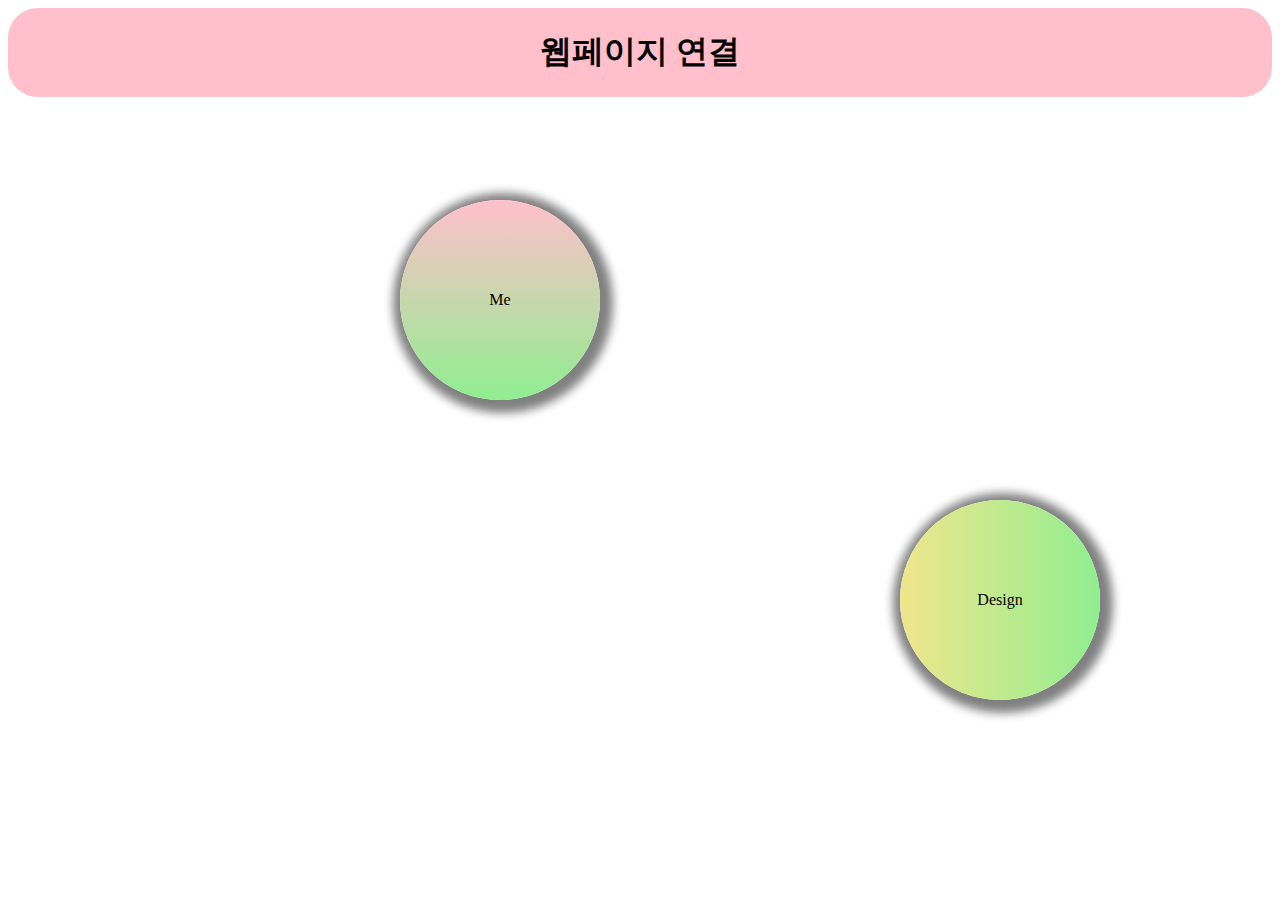
==== index.html @ 5d629c1f "Add files via upload" ====
<!DOCTYPE html>
<html lang="ko">
	<head>
		<title>웹페이지 연결</title>
		<meta charset="UTF-8">
		<meta name="viewport" content="width=device-width, initial-scale=1.0">
		<meta name="keywords" content="웹페이지, 연결">
		<meta name="description" content="2개의 html을 이용하여 웹페이지를 연결하였습니다.">
		<link rel="stylesheet" href="style.css">
	</head>
	<body>
		<header>
			<h1>웹페이지 연결</h1>
		</header>

		<nav>
			<ul>
				<a href="me.html"><li class="m">Me</li></a>
				<a href="design.html"><li class="d">Design</li></a>
			</ul>
		</nav>

		<article>
			
		</article>
	</body>
</html>
---- style.css ----
header {
	background-color: pink;
	text-align: center;
	border-radius: 30px ;
	padding: 1px;
}

.m {
	position: absolute;
	top: 200px;
	left: 400px;
	background: linear-gradient(180deg,pink,lightgreen);
	border-radius: 100px;
	width: 200px;
	height: 200px;
	box-shadow:  3px 3px 10px 10px gray;
	color: black;
	align-items: center;
	justify-content: center;
	display: flex;
}

.d {
	position: absolute;
	top: 500px;
	left: 900px;
	background: linear-gradient(90deg,khaki,lightgreen);
	border-radius: 100px;
	width: 200px;
	height: 200px;
	box-shadow:  3px 3px 10px 10px gray;
	color: black;
	align-items: center;
	justify-content: center;
	display: flex;
}

li {
	list-style: none;

}
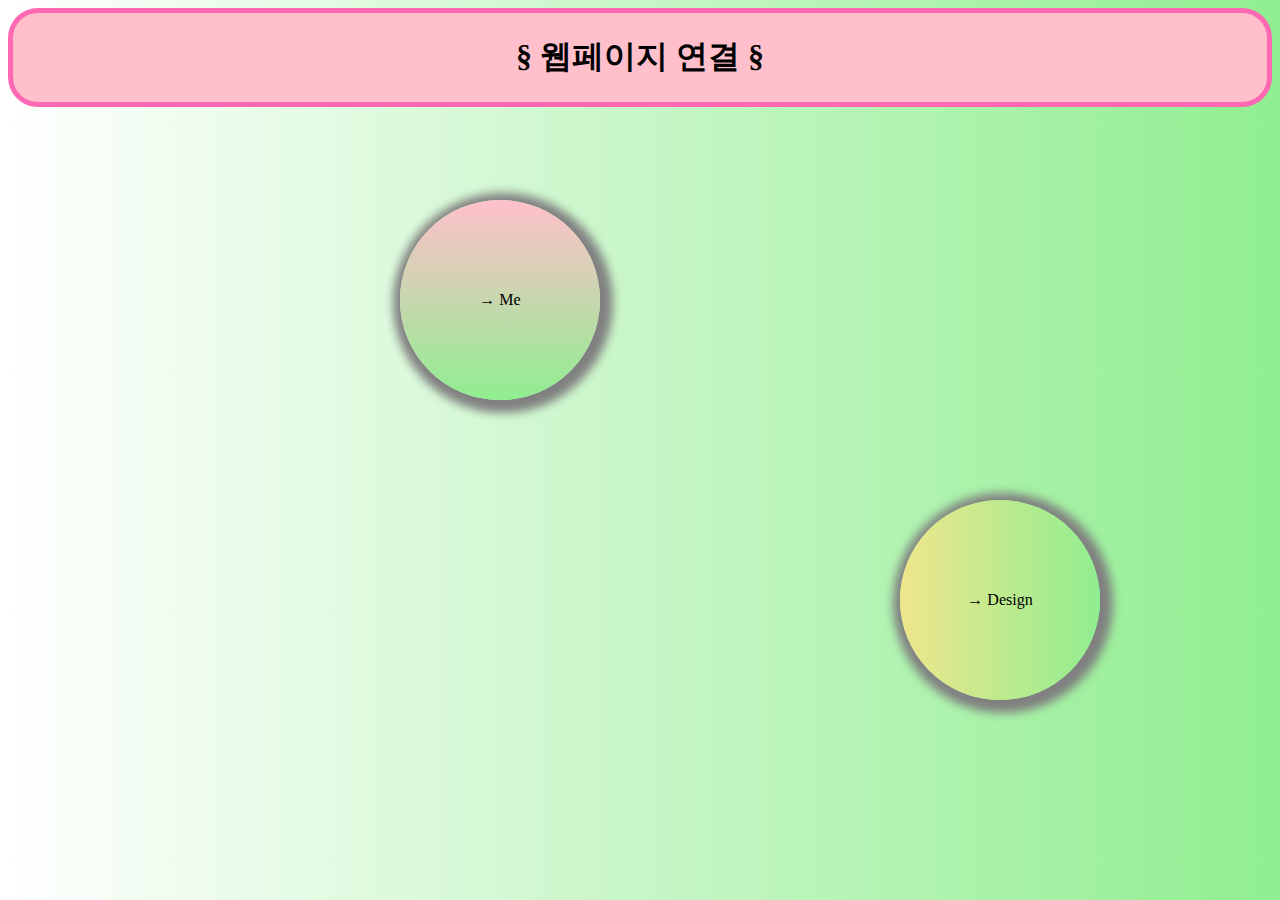
==== commit c095b733: "Add files via upload" ====
--- a/index.html
+++ b/index.html
@@ -10,18 +10,14 @@
 	</head>
 	<body>
 		<header>
-			<h1>웹페이지 연결</h1>
+			<h1>§ 웹페이지 연결 §</h1>
 		</header>
 
 		<nav>
 			<ul>
-				<a href="me.html"><li class="m">Me</li></a>
-				<a href="design.html"><li class="d">Design</li></a>
+				<a href="me.html"><li class="m">→ Me</li></a>
+				<a href="design.html"><li class="d">→ Design</li></a>
 			</ul>
 		</nav>
-
-		<article>
-			
-		</article>
 	</body>
 </html>--- a/style.css
+++ b/style.css
@@ -1,7 +1,12 @@
+body {
+	background: linear-gradient(90deg,white,lightgreen);
+}
+
 header {
 	background-color: pink;
 	text-align: center;
 	border-radius: 30px ;
+	border: 5px solid hotpink;
 	padding: 1px;
 }
 
@@ -40,4 +45,35 @@
 
 }
 
+@media screen and (max-width: 900px) {
+	body {
+		background: linear-gradient(90deg,khaki,lemonchiffon);
+	}
 
+	h1 {
+		font-size: 20px;
+	}
+
+	.m {
+		top: 200px;
+		left: 150px;
+		width: 175px;
+	    height: 175px;
+	    border: 3px solid dimgray;
+
+	}
+
+	.d {
+		top: 500px;
+		left: 350px;
+		width: 175px;
+		height: 175px;
+		border: 3px solid dimgray;
+	}
+
+	header {
+		border: 3px solid hotpink;
+	}
+}
+
+
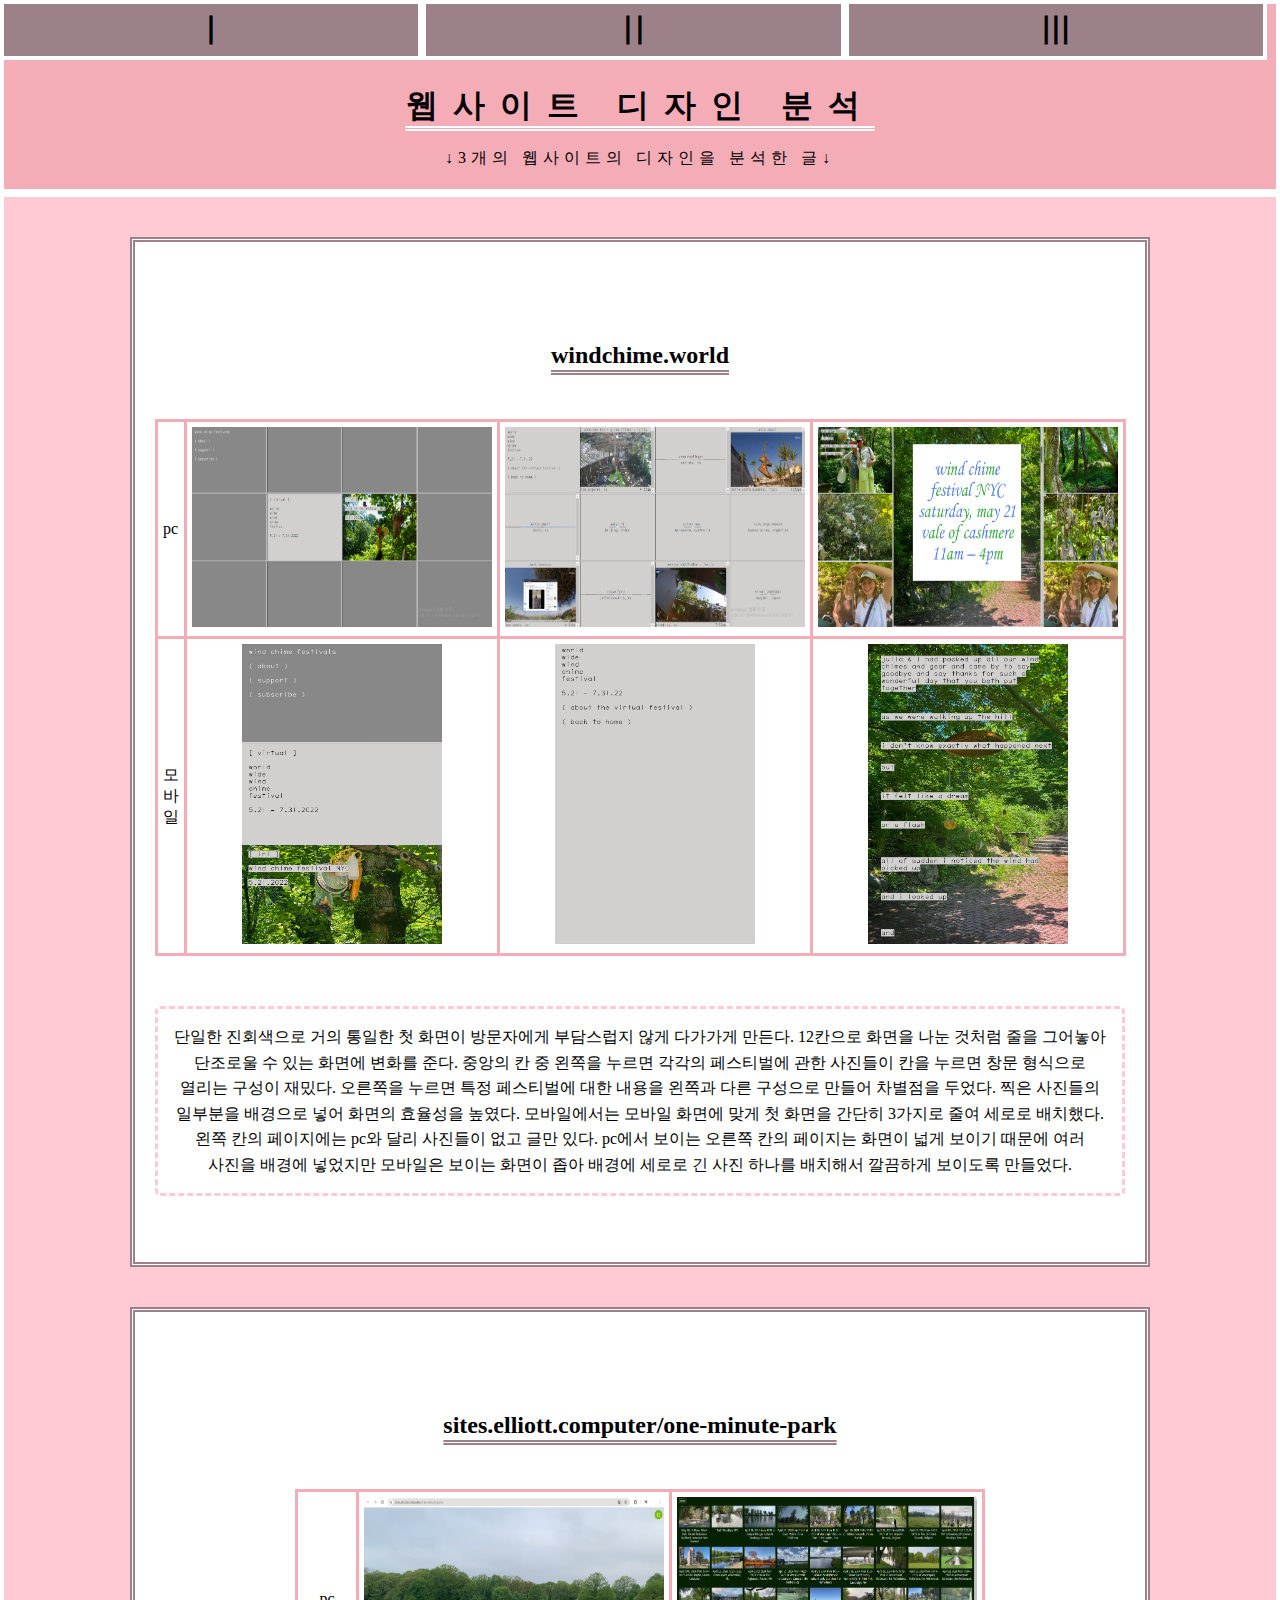
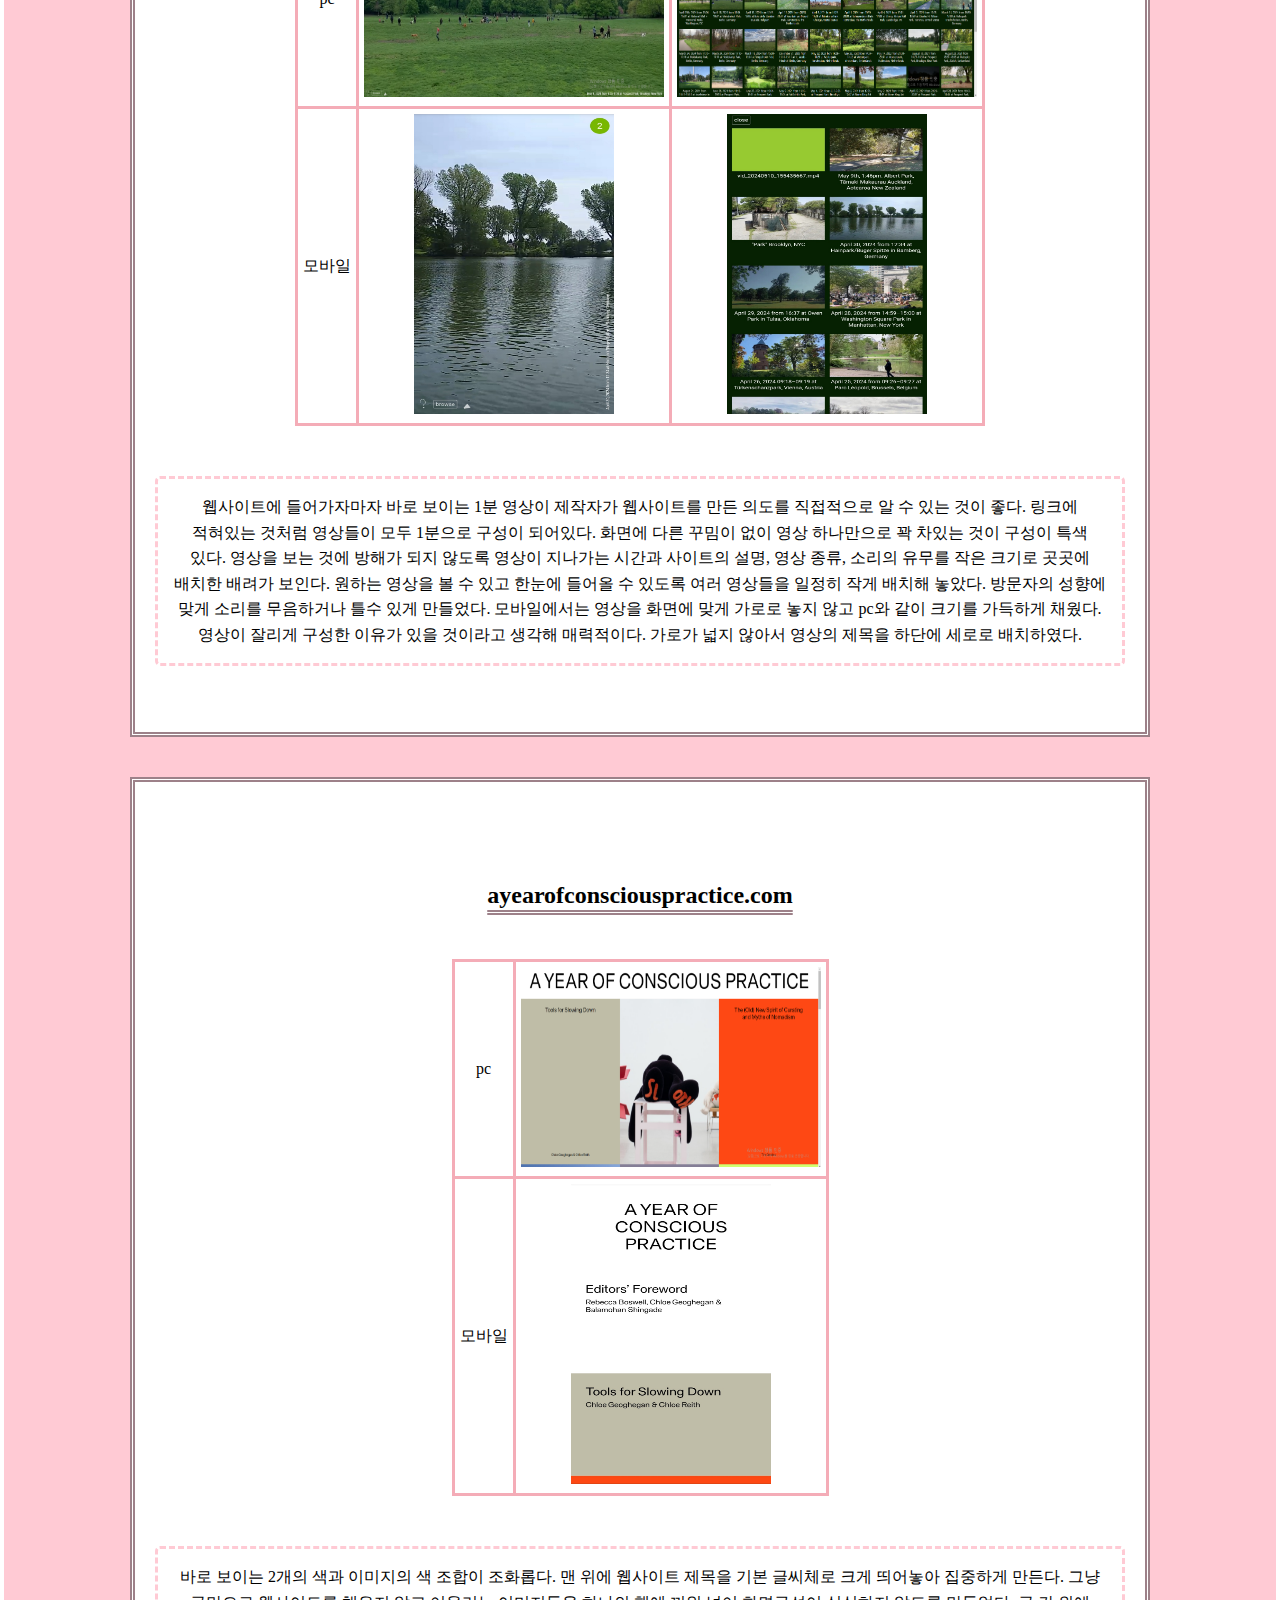
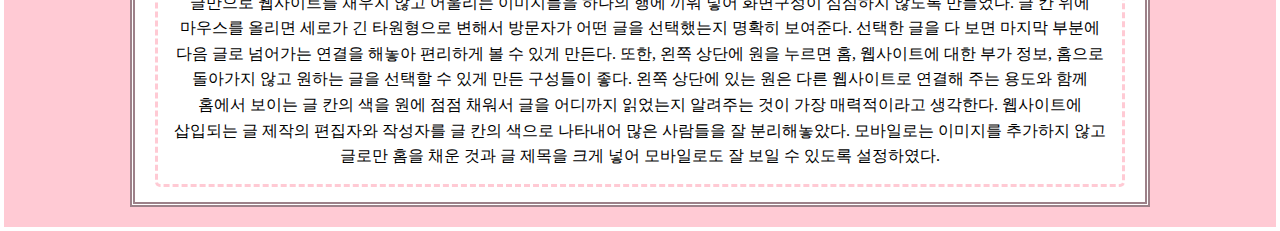
==== commit 72447bde: "Add files via upload" ====
--- a/index.html
+++ b/index.html
@@ -1,23 +1,76 @@
 <!DOCTYPE html>
 <html lang="ko">
 	<head>
-		<title>웹페이지 연결</title>
+		<title>웹사이트 디자인 분석</title>
 		<meta charset="UTF-8">
 		<meta name="viewport" content="width=device-width, initial-scale=1.0">
-		<meta name="keywords" content="웹페이지, 연결">
-		<meta name="description" content="2개의 html을 이용하여 웹페이지를 연결하였습니다.">
+		<meta name="keywords" content="웹사이트, 디자인, 분석">
+		<meta name="description" content="3개의 웹사이트의 디자인을 분석하자">
 		<link rel="stylesheet" href="style.css">
 	</head>
 	<body>
 		<header>
-			<h1>§ 웹페이지 연결 §</h1>
+			<h1>웹사이트 디자인 분석</h1>
+			<p>↓3개의 웹사이트의 디자인을 분석한 글↓</p>
 		</header>
-
+		
 		<nav>
 			<ul>
-				<a href="me.html"><li class="m">→ Me</li></a>
-				<a href="design.html"><li class="d">→ Design</li></a>
+				<li><a href="#first">Ⅰ</a></li>
+				<li><a href="#second">Ⅱ</a></li>
+				<li><a href="#third">Ⅲ</a></li>
 			</ul>
 		</nav>
+		
+		<article>
+			<section>
+				<h2 id="first"><a href="https://windchime.world/">windchime.world</a></h2>
+				<table>
+				  	<tr>
+				  	  <td>pc</td>
+				  	  <td> <img src="img/home.png" width="300px" height="200px" alt="흰색 선 12칸으로 나눠진 진회색 칸들 중앙 2칸의 왼쪽은 연회색, 오른쪽은 초록색비율이 많은 나무 사진이 있고 그 위에 글이 적혀있다."></td>
+				  	  <td> <img src="img/first.png" width="300px" height="200px" alt="흰색 선 12칸으로 나눠진 연회색 칸들 중 4칸의 페스티벌 사진이 보인다."></td>
+				  	  <td> <img src="img/two.png" width="300px" height="200px" alt="다른 나무 풍경사진이 3개씩 양 옆으로 일자로 배치되어있다. 그 사이로는 세로의 나무 풍경사진이 있고 그 위에 글이 적혀있다."></td>
+				  	</tr>
+				  	<tr>
+				  	  <td>모바일</td>
+				  	  <td> <img src="img/m.jpg" width="200px" height="300px" alt="진회색, 연회색, 나무 풍경 사진이 세로로 긴 직사각형 형태로 일자로 차례대로 배치되어 있다. 그 위에 글이 적혀있다."></td>
+				  	  <td> <img src="img/mm.jpg" width="200px" height="300px" alt="회색의 세로로 긴 직사각형 면 위에 글이 적혀있다."></td>
+				  	  <td> <img src="img/mmm.jpg" width="200px" height="300px" alt="세로로 긴 직사각형 형태의 나무 풍경 사진이 있고 그 위에 글이 적혀있다."></td>
+				  	</tr>
+				 </table>
+				<p>단일한 진회색으로 거의 통일한 첫 화면이 방문자에게 부담스럽지 않게 다가가게 만든다. 12칸으로 화면을 나눈 것처럼 줄을 그어놓아 단조로울 수 있는 화면에 변화를 준다. 중앙의 칸 중 왼쪽을 누르면 각각의 페스티벌에 관한 사진들이 칸을 누르면 창문 형식으로 열리는 구성이 재밌다. 오른쪽을 누르면 특정 페스티벌에 대한 내용을 왼쪽과 다른 구성으로 만들어 차별점을 두었다. 찍은 사진들의 일부분을 배경으로 넣어 화면의 효율성을 높였다. 모바일에서는 모바일 화면에 맞게 첫 화면을 간단히 3가지로 줄여 세로로 배치했다. 왼쪽 칸의 페이지에는 pc와 달리 사진들이 없고 글만 있다. pc에서 보이는 오른쪽 칸의 페이지는 화면이 넓게 보이기 때문에 여러 사진을 배경에 넣었지만 모바일은 보이는 화면이 좁아 배경에 세로로 긴 사진 하나를 배치해서 깔끔하게 보이도록 만들었다.</p>
+			</section>
+			<section>
+				<h2 id="second"><a href="https://sites.elliott.computer/one-minute-park/">sites.elliott.computer/one-minute-park</a></h2>
+				<table>
+				  	<tr>
+				  	  <td>pc</td>
+				  	  <td> <img src="img/hhome.png" width="300px" height="200px" alt="드넓은 푸른 초원과 빽빽한 나무, 흐린 하늘이 보이는 가로 직사각형 사진"></td>
+				  	  <td> <img src="img/firstt.png" width="300px" height="200px" alt="=여러 푸른 공원 사진들이 가로로 9개, 세로로 5개로 배치되어 있다."></td>
+				  	</tr>
+				  	<tr>
+				  	  <td>모바일</td>
+				  	  <td> <img src="img/mmmm.jpg" width="200px" height="300px" alt="푸른 나무가 호수에 비치는 풍경의 세로 직사각형의 사진"></td>
+				  	  <td> <img src="img/mmmmm.jpg" width="200px" height="300px" alt="여러 푸른 공원 사진들이 가로로 2개, 세로로 4개로 배치되어 있다."></td>
+				  	</tr>
+				 </table>
+				<p>웹사이트에 들어가자마자 바로 보이는 1분 영상이 제작자가 웹사이트를 만든 의도를 직접적으로 알 수 있는 것이 좋다. 링크에 적혀있는 것처럼 영상들이 모두 1분으로 구성이 되어있다. 화면에 다른 꾸밈이 없이 영상 하나만으로 꽉 차있는 것이 구성이 특색 있다. 영상을 보는 것에 방해가 되지 않도록 영상이 지나가는 시간과 사이트의 설명, 영상 종류, 소리의 유무를 작은 크기로 곳곳에 배치한 배려가 보인다. 원하는 영상을 볼 수 있고 한눈에 들어올 수 있도록 여러 영상들을 일정히 작게 배치해 놓았다. 방문자의 성향에 맞게 소리를 무음하거나 틀수 있게 만들었다. 모바일에서는 영상을 화면에 맞게 가로로 놓지 않고 pc와 같이 크기를 가득하게 채웠다. 영상이 잘리게 구성한 이유가 있을 것이라고 생각해 매력적이다. 가로가 넓지 않아서 영상의 제목을 하단에 세로로 배치하였다.</p>
+			</section>
+			<section>
+				<h2 id="third"><a href="https://ayearofconsciouspractice.com/">ayearofconsciouspractice.com</a></h2>
+				<table>
+				  	<tr>
+				  	  <td>pc</td>
+				  	  <td> <img src="img/hhhome.png" width="300px" height="200px" alt="맨 위에 영어가 적혀있다. 세로가 긴 직사각형의 3칸 중 왼쪽은 노란끼가 도는 카키색, 중앙은 흰 바탕의 배경, 책상 위에 올려진 검은 인형, 오른쪽은 연빨강색이다."></td>
+				  	</tr>
+				  	<tr>
+				  	  <td>모바일</td>
+				  	  <td> <img src="img/mmmmmm.jpg" width="200px" height="300px" alt="세로로 긴 직사각형에 하양, 노란끼가 도는 카키색, 연빨강색이 세로로 배치되어 있다."></td>
+				  	</tr>
+				 </table>
+				<p>바로 보이는 2개의 색과 이미지의 색 조합이 조화롭다. 맨 위에 웹사이트 제목을 기본 글씨체로 크게 띄어놓아 집중하게 만든다. 그냥 글만으로 웹사이트를 채우지 않고 어울리는 이미지들을 하나의 행에 끼워 넣어 화면구성이 심심하지 않도록 만들었다. 글 칸 위에 마우스를 올리면 세로가 긴 타원형으로 변해서 방문자가 어떤 글을 선택했는지 명확히 보여준다. 선택한 글을 다 보면 마지막 부분에 다음 글로 넘어가는 연결을 해놓아 편리하게 볼 수 있게 만든다. 또한, 왼쪽 상단에 원을 누르면 홈, 웹사이트에 대한 부가 정보, 홈으로 돌아가지 않고 원하는 글을 선택할 수 있게 만든 구성들이 좋다. 왼쪽 상단에 있는 원은 다른 웹사이트로 연결해 주는 용도와 함께 홈에서 보이는 글 칸의 색을 원에 점점 채워서 글을 어디까지 읽었는지 알려주는 것이 가장 매력적이라고 생각한다. 웹사이트에 삽입되는 글 제작의 편집자와 작성자를 글 칸의 색으로 나타내어 많은 사람들을 잘 분리해놓았다. 모바일로는 이미지를 추가하지 않고 글로만 홈을 채운 것과 글 제목을 크게 넣어 모바일로도 잘 보일 수 있도록 설정하였다.</p>
+			</section>
+		</article>
 	</body>
 </html>--- a/style.css
+++ b/style.css
@@ -1,79 +1,157 @@
-body {
-	background: linear-gradient(90deg,white,lightgreen);
+* {
+	margin: 0;
+	padding: 0;
+	box-sizing: border-box;
+	color: black;
+	text-decoration: none;
 }
 
 header {
-	background-color: pink;
-	text-align: center;
-	border-radius: 30px ;
-	border: 5px solid hotpink;
-	padding: 1px;
+	background-color: rgb(244, 172, 183);
+	padding-top: 80px;
+	border: 4px solid white;
+
 }
 
-.m {
-	position: absolute;
-	top: 200px;
-	left: 400px;
-	background: linear-gradient(180deg,pink,lightgreen);
-	border-radius: 100px;
-	width: 200px;
-	height: 200px;
-	box-shadow:  3px 3px 10px 10px gray;
-	color: black;
-	align-items: center;
-	justify-content: center;
-	display: flex;
+h1 {
+	text-align: center;
+	letter-spacing: 15px;
+	text-decoration: underline double;
+	text-decoration-color: white;
+	text-underline-offset: 10px;
+	text-decoration-thickness: 1.5px;
 }
 
-.d {
-	position: absolute;
-	top: 500px;
-	left: 900px;
-	background: linear-gradient(90deg,khaki,lightgreen);
-	border-radius: 100px;
-	width: 200px;
-	height: 200px;
-	box-shadow:  3px 3px 10px 10px gray;
-	color: black;
+header > p {
+	text-align: center;
+	padding: 20px;
+	letter-spacing: 5px;
+}
+
+nav {
+	background-color: rgb(157, 129, 137);
+	position: fixed;
+	top: 0px;
+}
+
+
+article {
+	background-color: rgb(255, 202, 212);
+	display: flex;
+	flex-direction: column;
 	align-items: center;
-	justify-content: center;
-	display: flex;
+	border: 4px solid white;
+	padding-top: 20px;
+}
+
+
+section {
+	width: 1020px;
+	height: 1030px;
+	border: 5px double rgb(157, 129, 137);
+	margin: 20px;
+	text-align: center;
+	background-color: white;
 }
 
 li {
 	list-style: none;
+	border: 4px solid white;
+	width: 33vw;
+	height: 60px;
+	align-items: center;
+	justify-content: center;
+	display: flex;
+	font-size: 40px;
+	color: black;
+}
 
+ul {
+	display: flex;
+}
+
+table {
+	border-collapse: collapse;
+	align-items: center;
+	justify-content: center;
+	display: flex;
+	margin: 50px;
+}
+
+td {
+	border: 3px solid rgb(244, 172, 183);
+	margin: 5px;
+	padding: 5px;
+	}
+
+h2 {
+	margin: 20px;
+	padding-top: 80px;
+	text-decoration: underline double;
+	text-decoration-color: rgb(157, 129, 137);
+	text-underline-offset: 7px;
+	text-decoration-thickness: 2px;
+}
+
+section > p {
+	margin: 20px;
+	padding: 15px;
+	line-height: 1.6;
+	word-break: keep-all;
+	border: 3px dashed rgb(255, 202, 212);
+	border-radius: 5px;
 }
 
 @media screen and (max-width: 900px) {
-	body {
-		background: linear-gradient(90deg,khaki,lemonchiffon);
+	li, h1 {
+		font-size: 25px;
+	}
+
+	h2 {
+		font-size: 20px;
+		text-decoration-color: #8d93a7;
+	}
+
+	p {
+		font-size: 15px;
+	}
+
+	section {
+		width: 90vw;
+		height: 145vh;
+		border: 5px double #8d93a7;
+	}
+
+	img {
+		width: 23vw;
+		height:20vh;
 	}
 
 	h1 {
-		font-size: 20px;
+		letter-spacing: 10px;
 	}
 
-	.m {
-		top: 200px;
-		left: 150px;
-		width: 175px;
-	    height: 175px;
-	    border: 3px solid dimgray;
-
+	header > p {
+		letter-spacing: 1px;
 	}
 
-	.d {
-		top: 500px;
-		left: 350px;
-		width: 175px;
-		height: 175px;
-		border: 3px solid dimgray;
+	nav {
+		background-color: #8d93a7;
 	}
 
 	header {
-		border: 3px solid hotpink;
+		background-color: #bfc6d7;
+	}
+
+	td {
+		border: 3px solid #bfc6d7;
+	}
+
+	article {
+		background-color: #dcd0c6;
+	}
+
+	section > p {
+		border: 3px dashed #dcd0c6;
 	}
 }
-
-
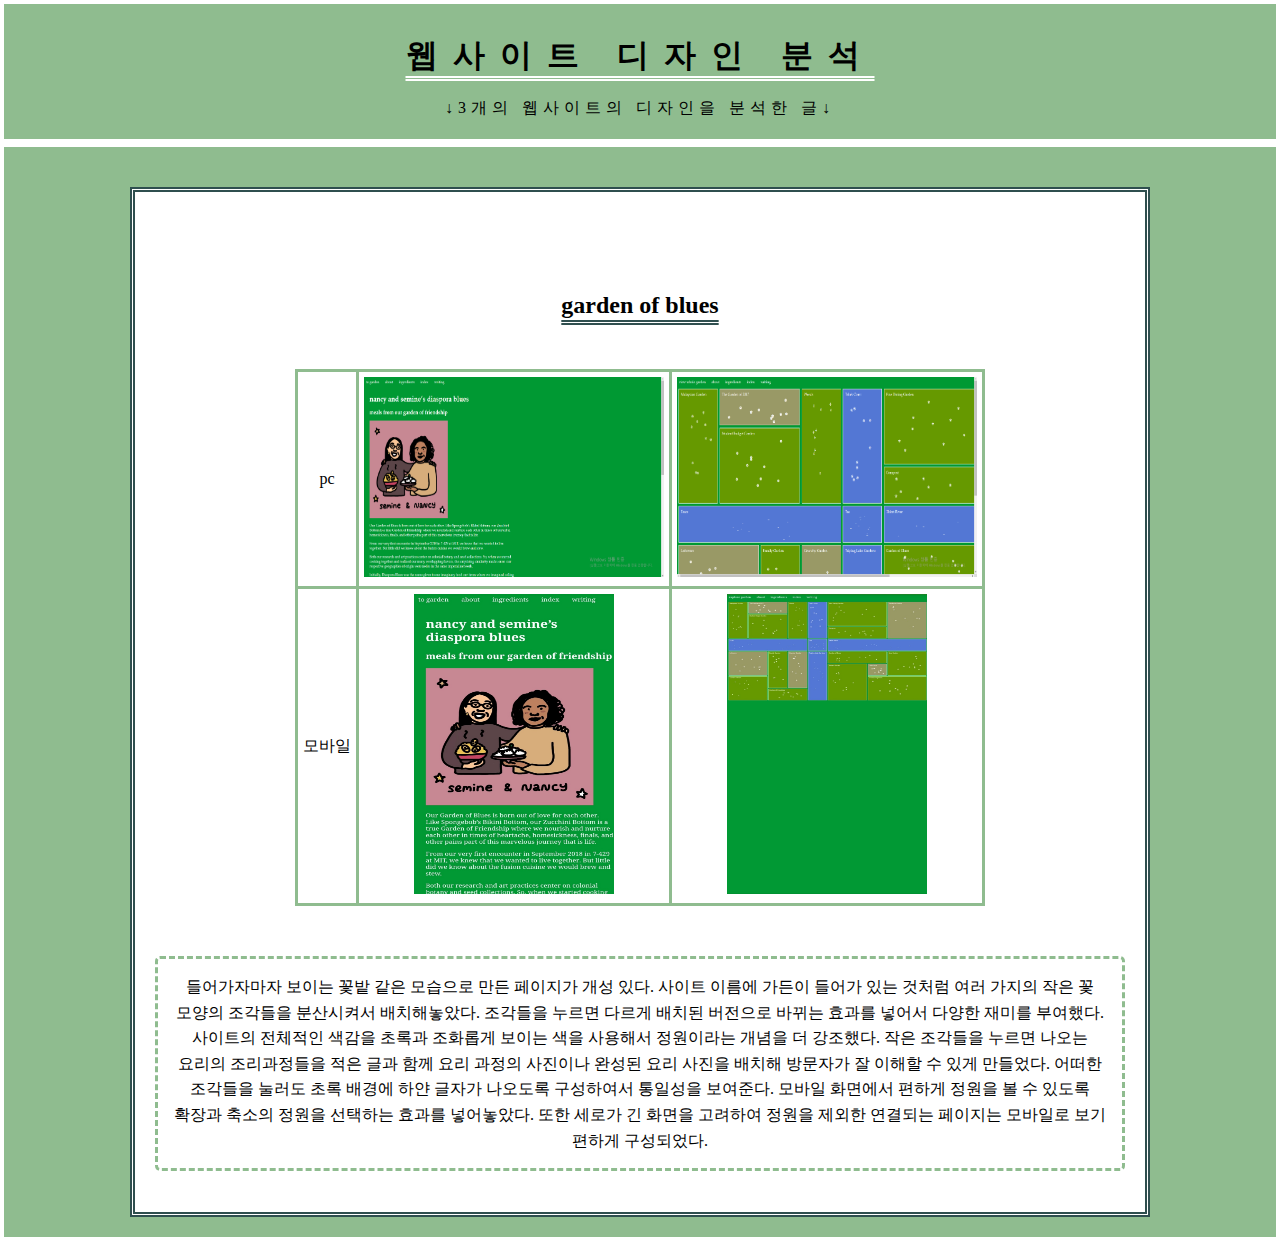
==== commit c346ec4e: "Update and rename design1.html to index.html" ====
--- a/index.html
+++ b/index.html
@@ -6,71 +6,31 @@
 		<meta name="viewport" content="width=device-width, initial-scale=1.0">
 		<meta name="keywords" content="웹사이트, 디자인, 분석">
 		<meta name="description" content="3개의 웹사이트의 디자인을 분석하자">
-		<link rel="stylesheet" href="style.css">
+		<link rel="stylesheet" href="style2.css">
 	</head>
 	<body>
 		<header>
-			<h1>웹사이트 디자인 분석</h1>
+			<a href="website2.html"><h1>웹사이트 디자인 분석</h1></a>
 			<p>↓3개의 웹사이트의 디자인을 분석한 글↓</p>
 		</header>
 		
-		<nav>
-			<ul>
-				<li><a href="#first">Ⅰ</a></li>
-				<li><a href="#second">Ⅱ</a></li>
-				<li><a href="#third">Ⅲ</a></li>
-			</ul>
-		</nav>
-		
 		<article>
 			<section>
-				<h2 id="first"><a href="https://windchime.world/">windchime.world</a></h2>
+				<h2><a href="https://gardenblues.net/">garden of blues</a></h2>
 				<table>
 				  	<tr>
 				  	  <td>pc</td>
-				  	  <td> <img src="img/home.png" width="300px" height="200px" alt="흰색 선 12칸으로 나눠진 진회색 칸들 중앙 2칸의 왼쪽은 연회색, 오른쪽은 초록색비율이 많은 나무 사진이 있고 그 위에 글이 적혀있다."></td>
-				  	  <td> <img src="img/first.png" width="300px" height="200px" alt="흰색 선 12칸으로 나눠진 연회색 칸들 중 4칸의 페스티벌 사진이 보인다."></td>
-				  	  <td> <img src="img/two.png" width="300px" height="200px" alt="다른 나무 풍경사진이 3개씩 양 옆으로 일자로 배치되어있다. 그 사이로는 세로의 나무 풍경사진이 있고 그 위에 글이 적혀있다."></td>
+				  	  <td> <img src="img/h.png" width="300px" height="200px" alt="초록 배경에 하얀 영어들과 진분홍색의 배경으로 된 여자 캐릭터들이 서로 물건을 들고 어깨 동무를 한 사진이 있다."></td>
+				  	  <td> <img src="img/hh.png" width="300px" height="200px" alt="초록 배경에 연두색, 연한 카키색, 진한 하늘색들이 하얀 테두리로 여러 칸으로 나눠져있다. 그위에는 꽃모양의 이모티콘들이 랜덤으로 배치되어있다."></td>
 				  	</tr>
 				  	<tr>
 				  	  <td>모바일</td>
-				  	  <td> <img src="img/m.jpg" width="200px" height="300px" alt="진회색, 연회색, 나무 풍경 사진이 세로로 긴 직사각형 형태로 일자로 차례대로 배치되어 있다. 그 위에 글이 적혀있다."></td>
-				  	  <td> <img src="img/mm.jpg" width="200px" height="300px" alt="회색의 세로로 긴 직사각형 면 위에 글이 적혀있다."></td>
-				  	  <td> <img src="img/mmm.jpg" width="200px" height="300px" alt="세로로 긴 직사각형 형태의 나무 풍경 사진이 있고 그 위에 글이 적혀있다."></td>
+				  	  <td> <img src="img/hhh.jpg" width="200px" height="300px" alt="초록 배경에 하얀 영어들과 진분홍색의 배경으로 된 여자 캐릭터들이 서로 물건을 들고 어깨 동무를 한 사진이 있다."></td>
+				  	  <td> <img src="img/hhhh.jpg" width="200px" height="300px" alt="초록 배경에 연두색, 연한 카키색, 진한 하늘색들이 하얀 테두리로 여러 칸으로 나눠져있다. 그위에는 꽃모양의 이모티콘들이 랜덤으로 배치되어있다."></td>
 				  	</tr>
 				 </table>
-				<p>단일한 진회색으로 거의 통일한 첫 화면이 방문자에게 부담스럽지 않게 다가가게 만든다. 12칸으로 화면을 나눈 것처럼 줄을 그어놓아 단조로울 수 있는 화면에 변화를 준다. 중앙의 칸 중 왼쪽을 누르면 각각의 페스티벌에 관한 사진들이 칸을 누르면 창문 형식으로 열리는 구성이 재밌다. 오른쪽을 누르면 특정 페스티벌에 대한 내용을 왼쪽과 다른 구성으로 만들어 차별점을 두었다. 찍은 사진들의 일부분을 배경으로 넣어 화면의 효율성을 높였다. 모바일에서는 모바일 화면에 맞게 첫 화면을 간단히 3가지로 줄여 세로로 배치했다. 왼쪽 칸의 페이지에는 pc와 달리 사진들이 없고 글만 있다. pc에서 보이는 오른쪽 칸의 페이지는 화면이 넓게 보이기 때문에 여러 사진을 배경에 넣었지만 모바일은 보이는 화면이 좁아 배경에 세로로 긴 사진 하나를 배치해서 깔끔하게 보이도록 만들었다.</p>
+				<p>들어가자마자 보이는 꽃밭 같은 모습으로 만든 페이지가 개성 있다. 사이트 이름에 가든이 들어가 있는 것처럼 여러 가지의 작은 꽃 모양의 조각들을 분산시켜서 배치해놓았다. 조각들을 누르면 다르게 배치된 버전으로 바뀌는 효과를 넣어서 다양한 재미를 부여했다. 사이트의 전체적인 색감을 초록과 조화롭게 보이는 색을 사용해서 정원이라는 개념을 더 강조했다. 작은 조각들을 누르면 나오는 요리의 조리과정들을 적은 글과 함께 요리 과정의 사진이나 완성된 요리 사진을 배치해 방문자가 잘 이해할 수 있게 만들었다. 어떠한 조각들을 눌러도 초록 배경에 하얀 글자가 나오도록 구성하여서 통일성을 보여준다. 모바일 화면에서 편하게 정원을 볼 수 있도록 확장과 축소의 정원을 선택하는 효과를 넣어놓았다. 또한 세로가 긴 화면을 고려하여 정원을 제외한 연결되는 페이지는 모바일로 보기 편하게 구성되었다.</p>
 			</section>
-			<section>
-				<h2 id="second"><a href="https://sites.elliott.computer/one-minute-park/">sites.elliott.computer/one-minute-park</a></h2>
-				<table>
-				  	<tr>
-				  	  <td>pc</td>
-				  	  <td> <img src="img/hhome.png" width="300px" height="200px" alt="드넓은 푸른 초원과 빽빽한 나무, 흐린 하늘이 보이는 가로 직사각형 사진"></td>
-				  	  <td> <img src="img/firstt.png" width="300px" height="200px" alt="=여러 푸른 공원 사진들이 가로로 9개, 세로로 5개로 배치되어 있다."></td>
-				  	</tr>
-				  	<tr>
-				  	  <td>모바일</td>
-				  	  <td> <img src="img/mmmm.jpg" width="200px" height="300px" alt="푸른 나무가 호수에 비치는 풍경의 세로 직사각형의 사진"></td>
-				  	  <td> <img src="img/mmmmm.jpg" width="200px" height="300px" alt="여러 푸른 공원 사진들이 가로로 2개, 세로로 4개로 배치되어 있다."></td>
-				  	</tr>
-				 </table>
-				<p>웹사이트에 들어가자마자 바로 보이는 1분 영상이 제작자가 웹사이트를 만든 의도를 직접적으로 알 수 있는 것이 좋다. 링크에 적혀있는 것처럼 영상들이 모두 1분으로 구성이 되어있다. 화면에 다른 꾸밈이 없이 영상 하나만으로 꽉 차있는 것이 구성이 특색 있다. 영상을 보는 것에 방해가 되지 않도록 영상이 지나가는 시간과 사이트의 설명, 영상 종류, 소리의 유무를 작은 크기로 곳곳에 배치한 배려가 보인다. 원하는 영상을 볼 수 있고 한눈에 들어올 수 있도록 여러 영상들을 일정히 작게 배치해 놓았다. 방문자의 성향에 맞게 소리를 무음하거나 틀수 있게 만들었다. 모바일에서는 영상을 화면에 맞게 가로로 놓지 않고 pc와 같이 크기를 가득하게 채웠다. 영상이 잘리게 구성한 이유가 있을 것이라고 생각해 매력적이다. 가로가 넓지 않아서 영상의 제목을 하단에 세로로 배치하였다.</p>
-			</section>
-			<section>
-				<h2 id="third"><a href="https://ayearofconsciouspractice.com/">ayearofconsciouspractice.com</a></h2>
-				<table>
-				  	<tr>
-				  	  <td>pc</td>
-				  	  <td> <img src="img/hhhome.png" width="300px" height="200px" alt="맨 위에 영어가 적혀있다. 세로가 긴 직사각형의 3칸 중 왼쪽은 노란끼가 도는 카키색, 중앙은 흰 바탕의 배경, 책상 위에 올려진 검은 인형, 오른쪽은 연빨강색이다."></td>
-				  	</tr>
-				  	<tr>
-				  	  <td>모바일</td>
-				  	  <td> <img src="img/mmmmmm.jpg" width="200px" height="300px" alt="세로로 긴 직사각형에 하양, 노란끼가 도는 카키색, 연빨강색이 세로로 배치되어 있다."></td>
-				  	</tr>
-				 </table>
-				<p>바로 보이는 2개의 색과 이미지의 색 조합이 조화롭다. 맨 위에 웹사이트 제목을 기본 글씨체로 크게 띄어놓아 집중하게 만든다. 그냥 글만으로 웹사이트를 채우지 않고 어울리는 이미지들을 하나의 행에 끼워 넣어 화면구성이 심심하지 않도록 만들었다. 글 칸 위에 마우스를 올리면 세로가 긴 타원형으로 변해서 방문자가 어떤 글을 선택했는지 명확히 보여준다. 선택한 글을 다 보면 마지막 부분에 다음 글로 넘어가는 연결을 해놓아 편리하게 볼 수 있게 만든다. 또한, 왼쪽 상단에 원을 누르면 홈, 웹사이트에 대한 부가 정보, 홈으로 돌아가지 않고 원하는 글을 선택할 수 있게 만든 구성들이 좋다. 왼쪽 상단에 있는 원은 다른 웹사이트로 연결해 주는 용도와 함께 홈에서 보이는 글 칸의 색을 원에 점점 채워서 글을 어디까지 읽었는지 알려주는 것이 가장 매력적이라고 생각한다. 웹사이트에 삽입되는 글 제작의 편집자와 작성자를 글 칸의 색으로 나타내어 많은 사람들을 잘 분리해놓았다. 모바일로는 이미지를 추가하지 않고 글로만 홈을 채운 것과 글 제목을 크게 넣어 모바일로도 잘 보일 수 있도록 설정하였다.</p>
-			</section>
-		</article>
+		</article>	
 	</body>
-</html>+</html>
--- a/style2.css
+++ b/style2.css
@@ -0,0 +1,133 @@
+* {
+	margin: 0;
+	padding: 0;
+	box-sizing: border-box;
+	color: black;
+	text-decoration: none;
+}
+
+header {
+	background-color: #8fbc8f;
+	border: 4px solid white;
+	padding-top: 30px;
+}
+
+h1 {
+	text-align: center;
+	letter-spacing: 15px;
+	text-decoration: underline double;
+	text-decoration-color: white;
+	text-underline-offset: 10px;
+	text-decoration-thickness: 1.5px;
+}
+
+header > p {
+	text-align: center;
+	padding: 20px;
+	letter-spacing: 5px;
+}
+
+article {
+	background-color: #8fbc8f;
+	display: flex;
+	flex-direction: column;
+	align-items: center;
+	border: 4px solid white;
+	padding-top: 20px;
+}
+
+
+section {
+	width: 1020px;
+	height: 1030px;
+	border: 5px double #2f4f4f;
+	margin: 20px;
+	text-align: center;
+	background-color: white;
+}
+
+table {
+	border-collapse: collapse;
+	align-items: center;
+	justify-content: center;
+	display: flex;
+	margin: 50px;
+}
+
+td {
+	border: 3px solid #8fbc8f;
+	margin: 5px;
+	padding: 5px;
+	}
+
+
+h2 {
+	margin: 20px;
+	padding-top: 80px;
+	text-decoration: underline double;
+	text-decoration-color: #2f4f4f;
+	text-underline-offset: 7px;
+	text-decoration-thickness: 2px;
+}
+
+section > p {
+	margin: 20px;
+	padding: 15px;
+	line-height: 1.6;
+	word-break: keep-all;
+	border: 3px dashed #8fbc8f;
+	border-radius: 5px;
+}
+
+@media screen and (max-width: 900px) {
+	li, h1 {
+		font-size: 25px;
+	}
+
+	h2 {
+		font-size: 20px;
+		text-decoration-color: #8fbc8f;
+	}
+
+	p {
+		font-size: 15px;
+	}
+
+	section {
+		width: 90vw;
+		height: 120vh;
+		border: 5px double #8fbc8f;
+	}
+
+	img {
+		width: 23vw;
+		height:20vh;
+	}
+
+	h1 {
+		letter-spacing: 10px;
+		text-decoration-color: #8fbc8f;
+	}
+
+	header > p {
+		letter-spacing: 1px;
+	}
+
+	header {
+		background-color: honeydew;
+		border: 4px solid #8fbc8f;
+	}
+
+	td {
+		border: 3px solid #8fbc8f;
+	}
+
+	article {
+		background-color: honeydew;
+		border: 4px solid #8fbc8f;
+	}
+
+	section > p {
+		border: 3px dashed #8fbc8f;
+	}
+}
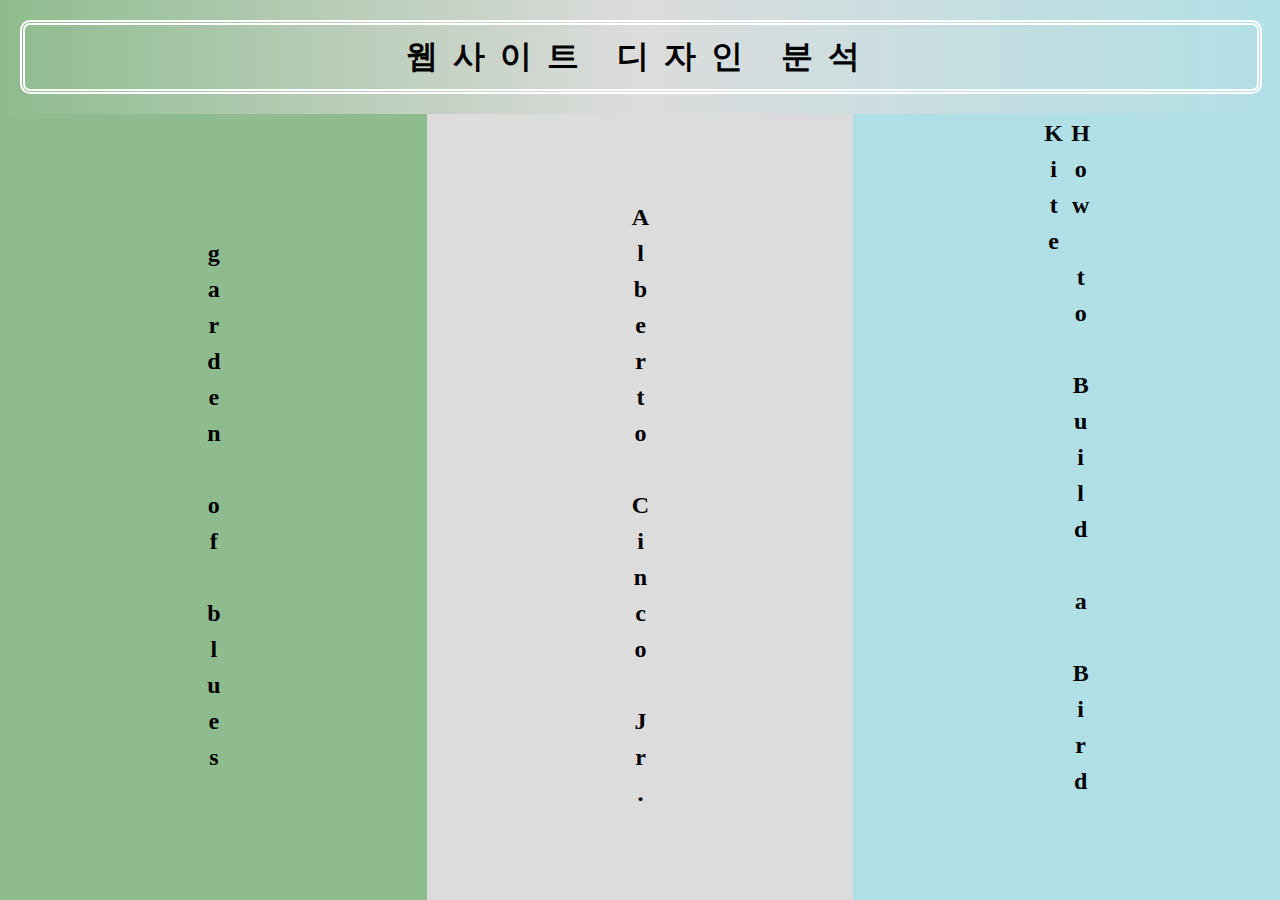
==== commit 2e58ea82: "Update and rename website2.html to index.html" ====
--- a/index.html
+++ b/index.html
@@ -6,31 +6,22 @@
 		<meta name="viewport" content="width=device-width, initial-scale=1.0">
 		<meta name="keywords" content="웹사이트, 디자인, 분석">
 		<meta name="description" content="3개의 웹사이트의 디자인을 분석하자">
-		<link rel="stylesheet" href="style2.css">
+		<link rel="stylesheet" href="style1.css">
 	</head>
 	<body>
 		<header>
-			<a href="website2.html"><h1>웹사이트 디자인 분석</h1></a>
-			<p>↓3개의 웹사이트의 디자인을 분석한 글↓</p>
+			<h1>웹사이트 디자인 분석</h1>
 		</header>
-		
 		<article>
-			<section>
-				<h2><a href="https://gardenblues.net/">garden of blues</a></h2>
-				<table>
-				  	<tr>
-				  	  <td>pc</td>
-				  	  <td> <img src="img/h.png" width="300px" height="200px" alt="초록 배경에 하얀 영어들과 진분홍색의 배경으로 된 여자 캐릭터들이 서로 물건을 들고 어깨 동무를 한 사진이 있다."></td>
-				  	  <td> <img src="img/hh.png" width="300px" height="200px" alt="초록 배경에 연두색, 연한 카키색, 진한 하늘색들이 하얀 테두리로 여러 칸으로 나눠져있다. 그위에는 꽃모양의 이모티콘들이 랜덤으로 배치되어있다."></td>
-				  	</tr>
-				  	<tr>
-				  	  <td>모바일</td>
-				  	  <td> <img src="img/hhh.jpg" width="200px" height="300px" alt="초록 배경에 하얀 영어들과 진분홍색의 배경으로 된 여자 캐릭터들이 서로 물건을 들고 어깨 동무를 한 사진이 있다."></td>
-				  	  <td> <img src="img/hhhh.jpg" width="200px" height="300px" alt="초록 배경에 연두색, 연한 카키색, 진한 하늘색들이 하얀 테두리로 여러 칸으로 나눠져있다. 그위에는 꽃모양의 이모티콘들이 랜덤으로 배치되어있다."></td>
-				  	</tr>
-				 </table>
-				<p>들어가자마자 보이는 꽃밭 같은 모습으로 만든 페이지가 개성 있다. 사이트 이름에 가든이 들어가 있는 것처럼 여러 가지의 작은 꽃 모양의 조각들을 분산시켜서 배치해놓았다. 조각들을 누르면 다르게 배치된 버전으로 바뀌는 효과를 넣어서 다양한 재미를 부여했다. 사이트의 전체적인 색감을 초록과 조화롭게 보이는 색을 사용해서 정원이라는 개념을 더 강조했다. 작은 조각들을 누르면 나오는 요리의 조리과정들을 적은 글과 함께 요리 과정의 사진이나 완성된 요리 사진을 배치해 방문자가 잘 이해할 수 있게 만들었다. 어떠한 조각들을 눌러도 초록 배경에 하얀 글자가 나오도록 구성하여서 통일성을 보여준다. 모바일 화면에서 편하게 정원을 볼 수 있도록 확장과 축소의 정원을 선택하는 효과를 넣어놓았다. 또한 세로가 긴 화면을 고려하여 정원을 제외한 연결되는 페이지는 모바일로 보기 편하게 구성되었다.</p>
+			<section class="c">
+				<a href="design1.html"><h2>garden of blues</h2></a>
 			</section>
-		</article>	
+			<section class="e">
+				<a href="design2.html"><h2>Alberto Cinco Jr.</h2></a>
+			</section>
+			<section class="l">
+				<a href="design3.html"><h2>How to Build a Bird Kite</h2></a>
+			</section>
+		</article>
 	</body>
 </html>
--- a/style1.css
+++ b/style1.css
@@ -0,0 +1,67 @@
+
+
+.c {
+	background-color: #8fbc8f;
+}
+
+.e {
+	background-color: #dcdcdc;
+}
+
+.l {
+	background-color: #b0e0e6;
+}
+
+* {
+	margin: 0;
+	padding: 0;
+	box-sizing: border-box;
+	color: black;
+	text-decoration: none;
+}
+
+article {
+	display: flex;
+}
+
+section {
+	width: calc(100vw / 3);
+	height: 100vh;
+	display: flex;
+	align-items: center;
+	justify-content: center;
+}
+
+header {
+	position: fixed;
+	background: linear-gradient(90deg,#8fbc8f, #dcdcdc, #b0e0e6);
+}
+
+h1 {
+	width: 97vw;
+	text-align: center;
+	letter-spacing: 15px;
+	border: 5px double white;
+	border-radius: 10px;
+	margin: 20px;
+	padding: 10px;
+}
+
+h2 {
+	writing-mode: vertical-rl;
+	text-orientation: upright;
+	letter-spacing: 10px;
+	margin-top: 120px;
+}
+
+@media screen and (max-width: 900px) {
+	h1 {
+		width: 92vw;
+		font-size: 25px;
+	}
+
+	h2 {
+		font-size: 20px;
+	}
+}
+
